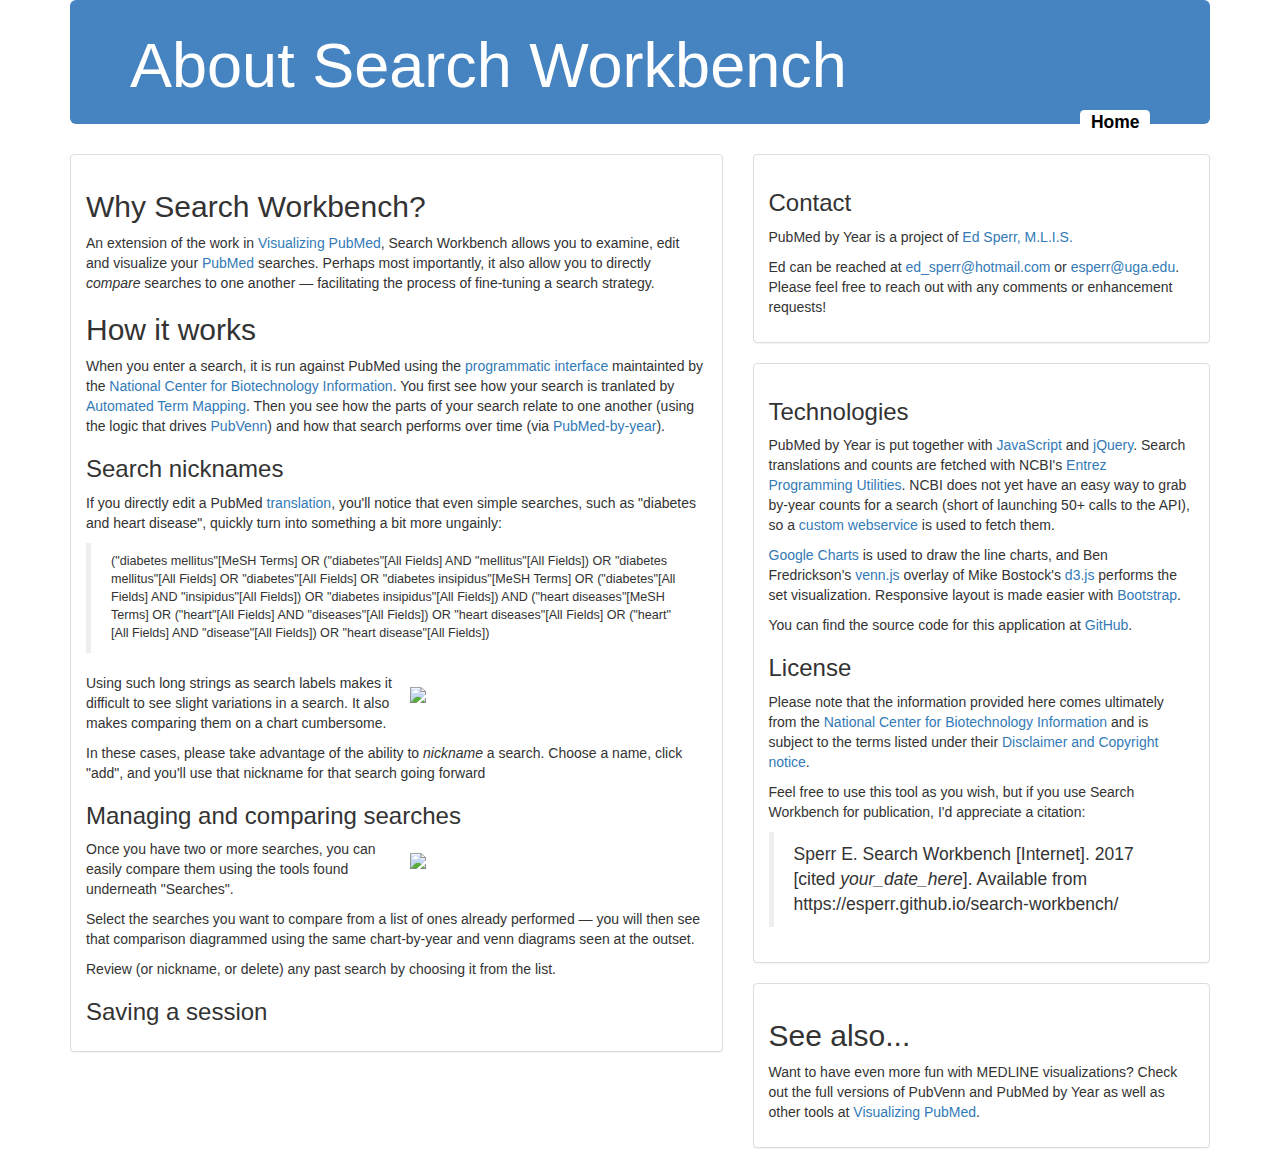
==== about.html @ 6ffc1891 "New about!" ====
<!DOCTYPE html>
<html>
 <head>
<meta charset="UTF-8">
<meta name="viewport" content="width=device-width, initial-scale=1">
<link href="custom.css" rel="stylesheet" type="text/css">
<link rel="stylesheet" href="https://maxcdn.bootstrapcdn.com/bootstrap/3.3.7/css/bootstrap.min.css">

<title>About Search Workbench</title>
<style>
img {
  padding: 1em;
  width: 50%;
  float: right;
}
</style>

</head>

<body>
<script src="https://ajax.googleapis.com/ajax/libs/jquery/2.2.2/jquery.min.js"></script>
<div class="container">
<div id="topbanner" class="jumbotron">
	<h1>About Search Workbench</h1>
	<a id="about" class="label label-default" href="index.html">Home</a>
</div>
   <div class="row">

<div class="col-sm-7 col-md-7 col-lg-7 aboutleft">
	<div class="panel panel-default">
	<div class="panel-body">
		<h2>Why Search Workbench?</h2>
    <p>An extension of the work in <a href="https://esperr.github.io/visualizingpubmed/">
      Visualizing PubMed</a>, Search Workbench allows you to examine, edit and visualize your <a href="https://www.ncbi.nlm.nih.gov/pubmed/">PubMed</a> searches. Perhaps most importantly, it also allow you to directly <em>compare</em> searches to one another &mdash;
      facilitating the process of fine-tuning a search strategy.</p>

    <h2>How it works</h2>
    <p>When you enter a search, it is run against PubMed using the <a href="https://www.ncbi.nlm.nih.gov/books/NBK25501/">programmatic interface</a> maintainted by the <a href="https://www.ncbi.nlm.nih.gov/">National Center for Biotechnology Information</a>. You first see how your search
      is tranlated by <a href="https://www.nlm.nih.gov/bsd/disted/pubmedtutorial/020_040.html">Automated Term Mapping</a>. Then you see how the parts of your search relate to one another (using the logic that drives <a href="https://pubvenn.appspot.com/">PubVenn</a>) and how that search performs over time
      (via <a href="https://esperr.github.io/pubmed-by-year/">PubMed-by-year</a>).</p>

    <h3>Search nicknames</h3>
    <p>If you directly edit a PubMed <a href="https://www.nlm.nih.gov/bsd/disted/pubmedtutorial/020_040.html">translation</a>, you'll notice that even simple searches, such as "diabetes and heart disease", quickly turn into something a bit more ungainly:
      <blockquote style="font-size: 90%;">("diabetes mellitus"[MeSH Terms] OR ("diabetes"[All Fields] AND "mellitus"[All Fields]) OR "diabetes mellitus"[All Fields] OR "diabetes"[All Fields] OR "diabetes insipidus"[MeSH Terms] OR ("diabetes"[All Fields] AND "insipidus"[All Fields]) OR "diabetes insipidus"[All Fields]) AND ("heart diseases"[MeSH Terms] OR ("heart"[All Fields] AND "diseases"[All Fields]) OR "heart diseases"[All Fields] OR ("heart"[All Fields] AND "disease"[All Fields]) OR "heart disease"[All Fields])
      </blockquote>
      <img src="nickname.png" />
      Using such long strings as search labels makes it difficult to see slight variations in a search. It also makes comparing them on a chart cumbersome.</p>
      <p>In these cases, please take advantage of the ability to <em>nickname</em> a search. Choose a name, click "add", and you'll use that nickname for that search going forward
      </p>

    <h3>Managing and comparing searches</h3>
    <img src="comp1.png" />
    <p>Once you have two or more searches, you can easily compare them using the tools found underneath "Searches".</p>
    <p>Select the searches you want to compare from a list of ones already performed &mdash; you will then see that comparison diagrammed using the same chart-by-year and venn diagrams seen at the outset.</p>
    <p>Review (or nickname, or delete) any past search by choosing it from the list.</p>

    <h3>Saving a session</h3>


	</div>
	</div>
</div>

<div class="col-sm-5 col-md-5 col-lg-5">
 <div class="panel panel-default">
<div class="panel-body">
<h3>Contact</h3>
<p>PubMed by Year is a project of <a href="https://esperr.github.io/about/">Ed Sperr, M.L.I.S.</a></p>
<p>Ed can be reached at <a href="mailto:ed_sperr@hotmail.com">ed_sperr@hotmail.com</a> or <a href="mailto:esperr@uga.edu">esperr@uga.edu</a>. Please feel free to reach out with any comments or enhancement requests!</p>
      </div>
   </div>

	<div class="panel panel-default">
	<div class="panel-body">
  	<h3>Technologies</h3>
		<p>PubMed by Year is put together with <a href="https://developer.mozilla.org/en-US/docs/Web/JavaScript">JavaScript</a> and <a href="http://jquery.com/">jQuery</a>. Search translations and counts are fetched with NCBI's <a href="https://www.ncbi.nlm.nih.gov/books/NBK25501/">
      Entrez Programming Utilities</a>. NCBI does not yet have an easy way to grab by-year counts for a search (short of launching 50+ calls to the API), so a <a href="https://github.com/esperr/med-by-year">custom webservice</a>
      is used to fetch them.</p>
      <p><a href="https://developers.google.com/chart/interactive/docs/gallery/linechart">Google Charts</a> is used to draw the line charts, and Ben Fredrickson's <a href="https://github.com/benfred/venn.js/tree/master">venn.js</a> overlay of Mike Bostock's <a href="https://d3js.org/">d3.js</a>
      performs the set visualization. Responsive layout is made easier with <a href="http://getbootstrap.com/">Bootstrap</a>.</p>
    <p>You can find the source code for this application at <a href="https://github.com/esperr/search-workbench">GitHub</a>.</p>

    <h3>License</h3>
		<p>Please note that the information provided here comes ultimately from the <a href="http://www.ncbi.nlm.nih.gov/">National Center for Biotechnology Information</a> and is subject to the terms listed under their
		<a href="http://www.ncbi.nlm.nih.gov/About/disclaimer.html">Disclaimer and Copyright notice</a>.</p>
    <p>Feel free to use this tool as you wish, but if you use Search Workbench for publication, I'd appreciate a citation:
      <blockquote>
        Sperr E. Search Workbench [Internet]. 2017 [cited <em>your_date_here</em>]. Available from https://esperr.github.io/search-workbench/
      </blockquote>
    </p>

  </div>
	</div>



  <div class="panel panel-default">
  <div class="panel-body">
    <h2>See also...</h2>
    <p>Want to have even more fun with MEDLINE visualizations? Check out the full versions of PubVenn and
      PubMed by Year as well as other tools at <a href="https://esperr.github.io/visualizingpubmed/">
        Visualizing PubMed</a>.</p>
  </div>
  </div>

      </div>

</div>
</div>
</body>
---- custom.css ----
html {
  position: relative;
  min-height: 100%;
}

body {
  font-family: Helvetica, Arial, sans-serif;
  margin-left: 4em;
  margin-right: 4em;
  /* Margin bottom by footer height */
margin-bottom: 60px;
  }

#topbanner {
  color: white;
  background-color: rgb(70,131,193);
  font-family: "Century Gothic", Helvetica, sans-serif;
  padding-top: .8em;
  padding-bottom: 1em;

  }

#topbanner h1 {
  font-size:
}

#search {
    border: 1px solid grey;
    border-radius: 10px;
    margin-bottom: 2em;
    padding: 2em;
  }

.hideme { visibility: hidden; }

/*
.percentagechart, .comparechart, .proportionchart {
  padding: 1.5em;
  margin-top: 1em;
 }
*/
 #past dl { padding: 1em;
            margin-bottom: 0; }

#past p {
  margin-left: 1em;
}
#searches {
  overflow: auto;
}

 #compare, #showcompare { margin: 1em; }

 #left{
   min-width: 700px;
  }

/*
 #printable {
   display: none; /* Hidden by default */
/*   position: fixed; /* Stay in place */
/*   z-index: 3; /* Sit on top */
/*   padding-top: 100px; /* Location of the box */
/*   left: 0;
/*   top: 0;
/*   width: 100%; /* Full width */
/*   height: 100%; /* Full height */
/*   overflow: auto; /* Enable scroll if needed */
/*   background-color: rgb(0,0,0); /* Fallback color */
/*   background-color: rgba(0,0,0,0.4); /* Black w/ opacity */
/* } */

/*
 #printable-stuff {
   background-color: #fefefe;
   margin: auto;
   padding: 20px;
   border: 1px solid #888;
   width: 80%;
 }

 #percentkey {
     font-weight: bold;
     font-size: .9em;
     z-index: 2;
     position: absolute;
     left: 85%;
 }
*/

 #translation {
  border: 1px solid grey;
  border-radius: 10px;
  margin-bottom: 2em;
  padding: 2em;  border
  }

  #translationtext {
    padding: .7em;
  }

 .editing {
   font-size: 1.5em;
   padding: 1em;
   border: 1px dotted grey;
  }

.field {
  color: Silver;
}

 #about {
  	float: right;
  	color: black;
  	background-color: white;
  	font-size: 125%;
  }

  #about:hover, #about:focus {
  	background-color: rgb(202,220,237);
  }

  #charts {
    padding-bottom: 80px;
  }

#splash {
  font-size: 115%
}

#nickname {
  float: right;
}

#vennpanel {
  width: 48%;
  float: left;
  margin-bottom: 110px;
}

#yearpanel {
  width: 48%;
  float: left;
  margin-left:2em;

}
.venntooltip {
  position: absolute;
  text-align: center;
  background: #333;
  color: #ddd;
  padding: 2px;
  border: 0px;
  border-radius: 8px;
  opacity: 0;
}

text.label {
	font-size: 110%;
}

.footer {
  margin-top: 60px;
  position: absolute;
  bottom: 0;
  width: 100%;
  /* Set the fixed height of the footer here */
  height: 60px;
  line-height: 60px; /* Vertically center the text there */
  background-color: #f5f5f5;
}
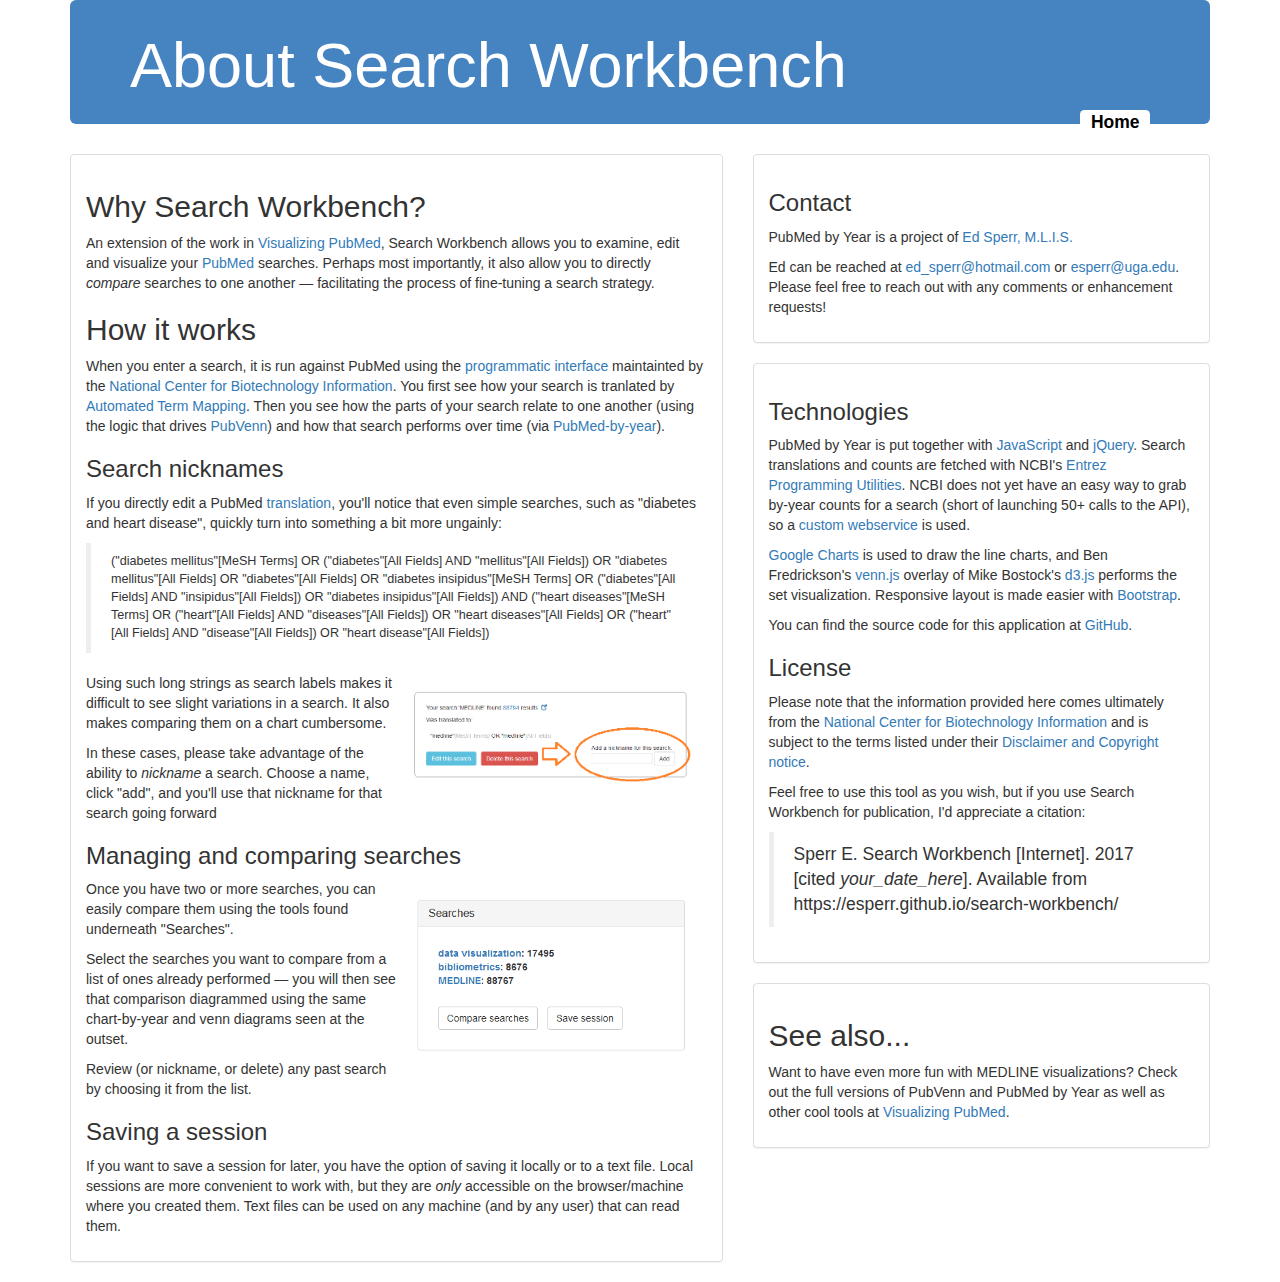
==== commit 869c05a9: "Content tweak" ====
--- a/about.html
+++ b/about.html
@@ -14,6 +14,16 @@
   float: right;
 }
 </style>
+
+<!-- Global Site Tag (gtag.js) - Google Analytics -->
+<script async src="https://www.googletagmanager.com/gtag/js?id=UA-433406-10"></script>
+<script>
+  window.dataLayer = window.dataLayer || [];
+  function gtag(){dataLayer.push(arguments)};
+  gtag('js', new Date());
+
+  gtag('config', 'UA-433406-10');
+</script>
 
 </head>
 
@@ -43,18 +53,19 @@
     <p>If you directly edit a PubMed <a href="https://www.nlm.nih.gov/bsd/disted/pubmedtutorial/020_040.html">translation</a>, you'll notice that even simple searches, such as "diabetes and heart disease", quickly turn into something a bit more ungainly:
       <blockquote style="font-size: 90%;">("diabetes mellitus"[MeSH Terms] OR ("diabetes"[All Fields] AND "mellitus"[All Fields]) OR "diabetes mellitus"[All Fields] OR "diabetes"[All Fields] OR "diabetes insipidus"[MeSH Terms] OR ("diabetes"[All Fields] AND "insipidus"[All Fields]) OR "diabetes insipidus"[All Fields]) AND ("heart diseases"[MeSH Terms] OR ("heart"[All Fields] AND "diseases"[All Fields]) OR "heart diseases"[All Fields] OR ("heart"[All Fields] AND "disease"[All Fields]) OR "heart disease"[All Fields])
       </blockquote>
-      <img src="nickname.png" />
+      <img src="nickname.PNG" />
       Using such long strings as search labels makes it difficult to see slight variations in a search. It also makes comparing them on a chart cumbersome.</p>
       <p>In these cases, please take advantage of the ability to <em>nickname</em> a search. Choose a name, click "add", and you'll use that nickname for that search going forward
       </p>
 
     <h3>Managing and comparing searches</h3>
-    <img src="comp1.png" />
+    <img src="comp1.PNG" />
     <p>Once you have two or more searches, you can easily compare them using the tools found underneath "Searches".</p>
     <p>Select the searches you want to compare from a list of ones already performed &mdash; you will then see that comparison diagrammed using the same chart-by-year and venn diagrams seen at the outset.</p>
     <p>Review (or nickname, or delete) any past search by choosing it from the list.</p>
 
     <h3>Saving a session</h3>
+    <p>If you want to save a session for later, you have the option of saving it locally or to a text file. Local sessions are more convenient to work with, but they are <em>only</em> accessible on the browser/machine where you created them. Text files can be used on any machine (and by any user) that can read them.</p>
 
 
 	</div>
@@ -75,7 +86,7 @@
   	<h3>Technologies</h3>
 		<p>PubMed by Year is put together with <a href="https://developer.mozilla.org/en-US/docs/Web/JavaScript">JavaScript</a> and <a href="http://jquery.com/">jQuery</a>. Search translations and counts are fetched with NCBI's <a href="https://www.ncbi.nlm.nih.gov/books/NBK25501/">
       Entrez Programming Utilities</a>. NCBI does not yet have an easy way to grab by-year counts for a search (short of launching 50+ calls to the API), so a <a href="https://github.com/esperr/med-by-year">custom webservice</a>
-      is used to fetch them.</p>
+      is used.</p>
       <p><a href="https://developers.google.com/chart/interactive/docs/gallery/linechart">Google Charts</a> is used to draw the line charts, and Ben Fredrickson's <a href="https://github.com/benfred/venn.js/tree/master">venn.js</a> overlay of Mike Bostock's <a href="https://d3js.org/">d3.js</a>
       performs the set visualization. Responsive layout is made easier with <a href="http://getbootstrap.com/">Bootstrap</a>.</p>
     <p>You can find the source code for this application at <a href="https://github.com/esperr/search-workbench">GitHub</a>.</p>
@@ -98,7 +109,7 @@
   <div class="panel-body">
     <h2>See also...</h2>
     <p>Want to have even more fun with MEDLINE visualizations? Check out the full versions of PubVenn and
-      PubMed by Year as well as other tools at <a href="https://esperr.github.io/visualizingpubmed/">
+      PubMed by Year as well as other cool tools at <a href="https://esperr.github.io/visualizingpubmed/">
         Visualizing PubMed</a>.</p>
   </div>
   </div>
--- a/custom.css
+++ b/custom.css
@@ -45,16 +45,36 @@
 #past p {
   margin-left: 1em;
 }
+.uniquelist {
+  margin-bottom: 1.5em;
+}
+
+.uniquelist dl {
+  font-size: .9em;
+  margin-left: .6em;
+}
+
+.uniquelist dt {
+  margin-top: .6em;
+}
+
+.uniquelist dd {
+  color: grey;
+}
+
+.seemoreuniq, .uniquedesc {
+  font-weight: bold;
+}
 #searches {
   overflow: auto;
 }
 
  #compare, #showcompare { margin: 1em; }
 
- #left{
+/* #left{
    min-width: 700px;
   }
-
+*/
 /*
  #printable {
    display: none; /* Hidden by default */
@@ -132,18 +152,6 @@
   float: right;
 }
 
-#vennpanel {
-  width: 48%;
-  float: left;
-  margin-bottom: 110px;
-}
-
-#yearpanel {
-  width: 48%;
-  float: left;
-  margin-left:2em;
-
-}
 .venntooltip {
   position: absolute;
   text-align: center;
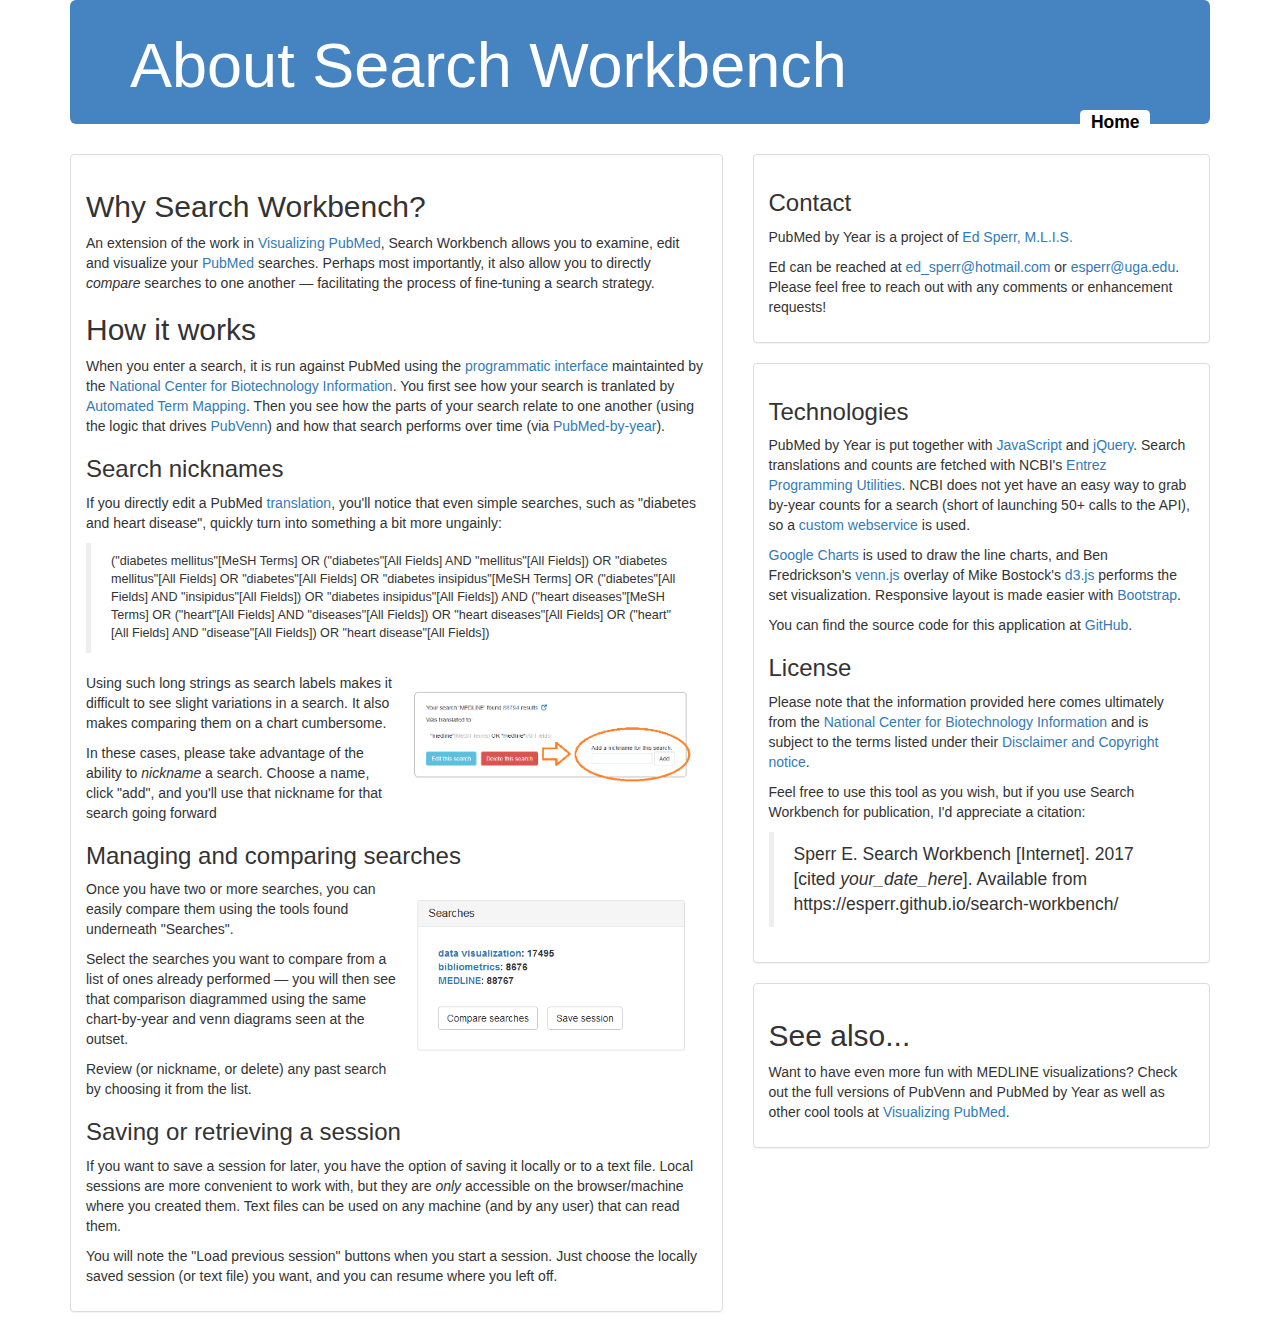
==== commit dcdb6a13: "Content edits" ====
--- a/about.html
+++ b/about.html
@@ -64,9 +64,9 @@
     <p>Select the searches you want to compare from a list of ones already performed &mdash; you will then see that comparison diagrammed using the same chart-by-year and venn diagrams seen at the outset.</p>
     <p>Review (or nickname, or delete) any past search by choosing it from the list.</p>
 
-    <h3>Saving a session</h3>
+    <h3>Saving or retrieving a session</h3>
     <p>If you want to save a session for later, you have the option of saving it locally or to a text file. Local sessions are more convenient to work with, but they are <em>only</em> accessible on the browser/machine where you created them. Text files can be used on any machine (and by any user) that can read them.</p>
-
+    <p>You will note the "Load previous session" buttons when you start a session. Just choose the locally saved session (or text file) you want, and you can resume where you left off.</p>
 
 	</div>
 	</div>
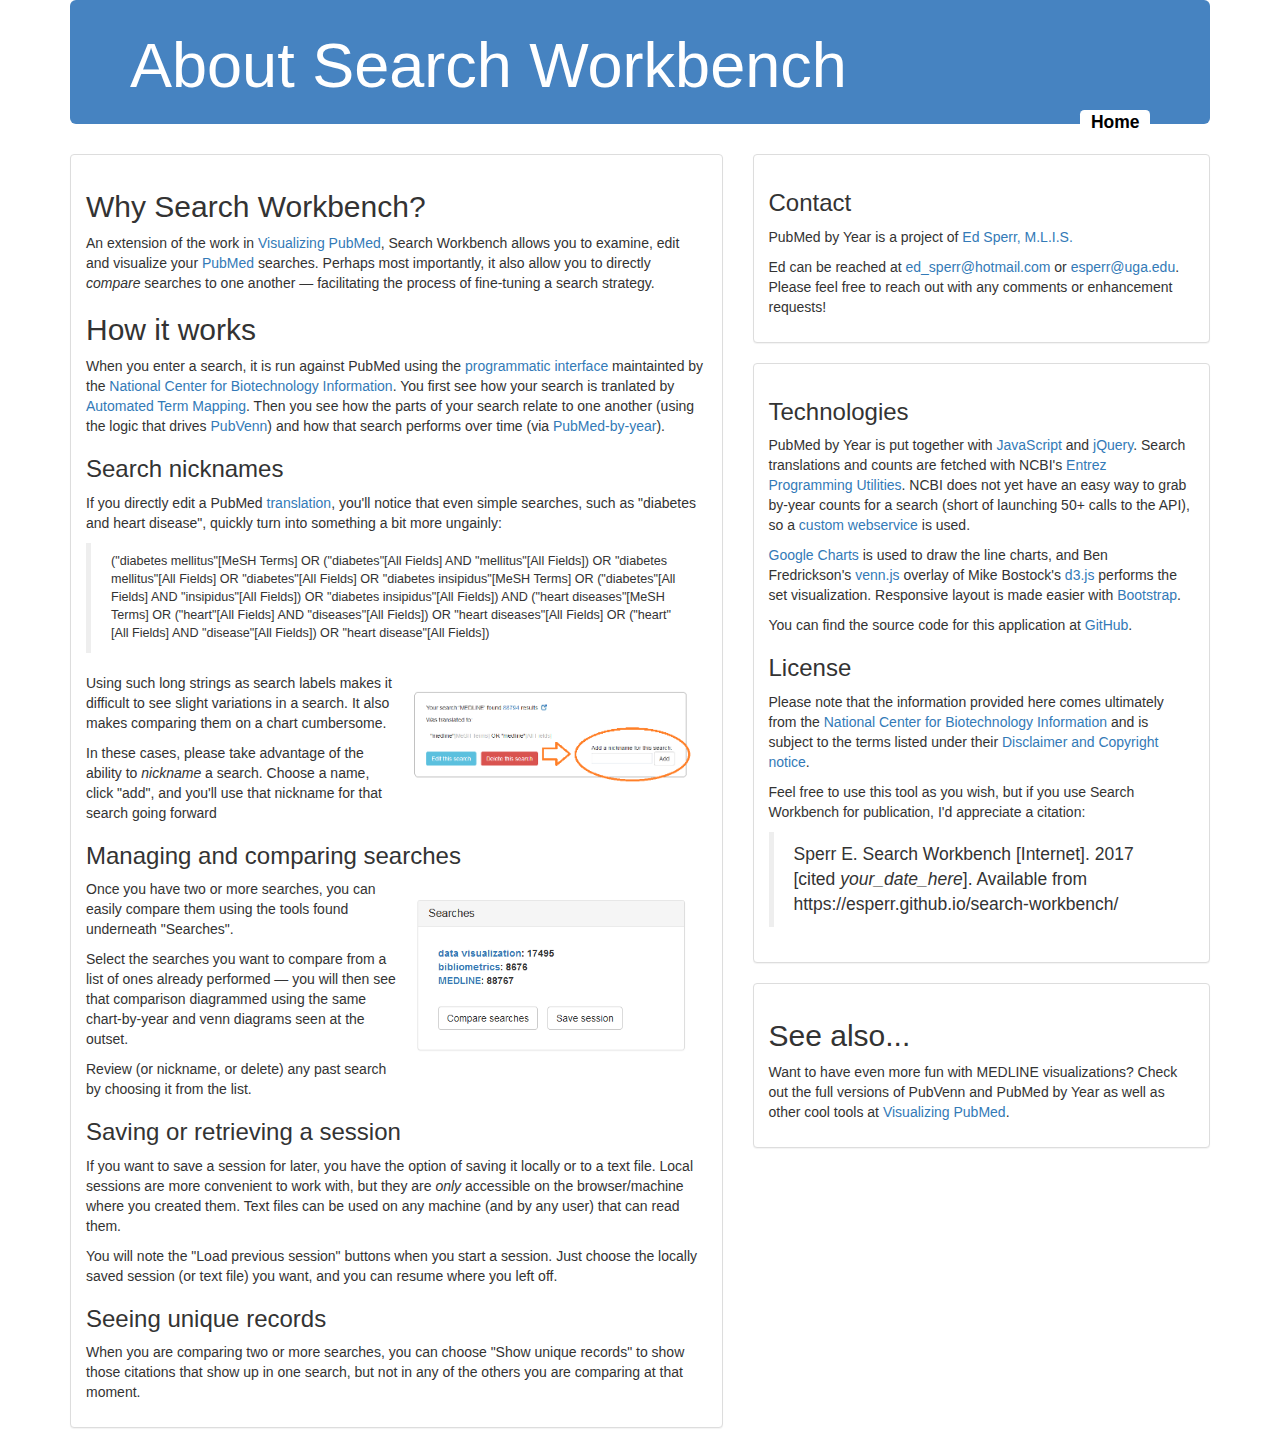
==== commit e0c0d320: "Update about.html" ====
--- a/about.html
+++ b/about.html
@@ -68,6 +68,8 @@
     <p>If you want to save a session for later, you have the option of saving it locally or to a text file. Local sessions are more convenient to work with, but they are <em>only</em> accessible on the browser/machine where you created them. Text files can be used on any machine (and by any user) that can read them.</p>
     <p>You will note the "Load previous session" buttons when you start a session. Just choose the locally saved session (or text file) you want, and you can resume where you left off.</p>
 
+	<h3>Seeing unique records</h3>
+	<p>When you are comparing two or more searches, you can choose "Show unique records" to show those citations that show up in one search, but not in any of the others you are comparing at that moment.</p>	
 	</div>
 	</div>
 </div>
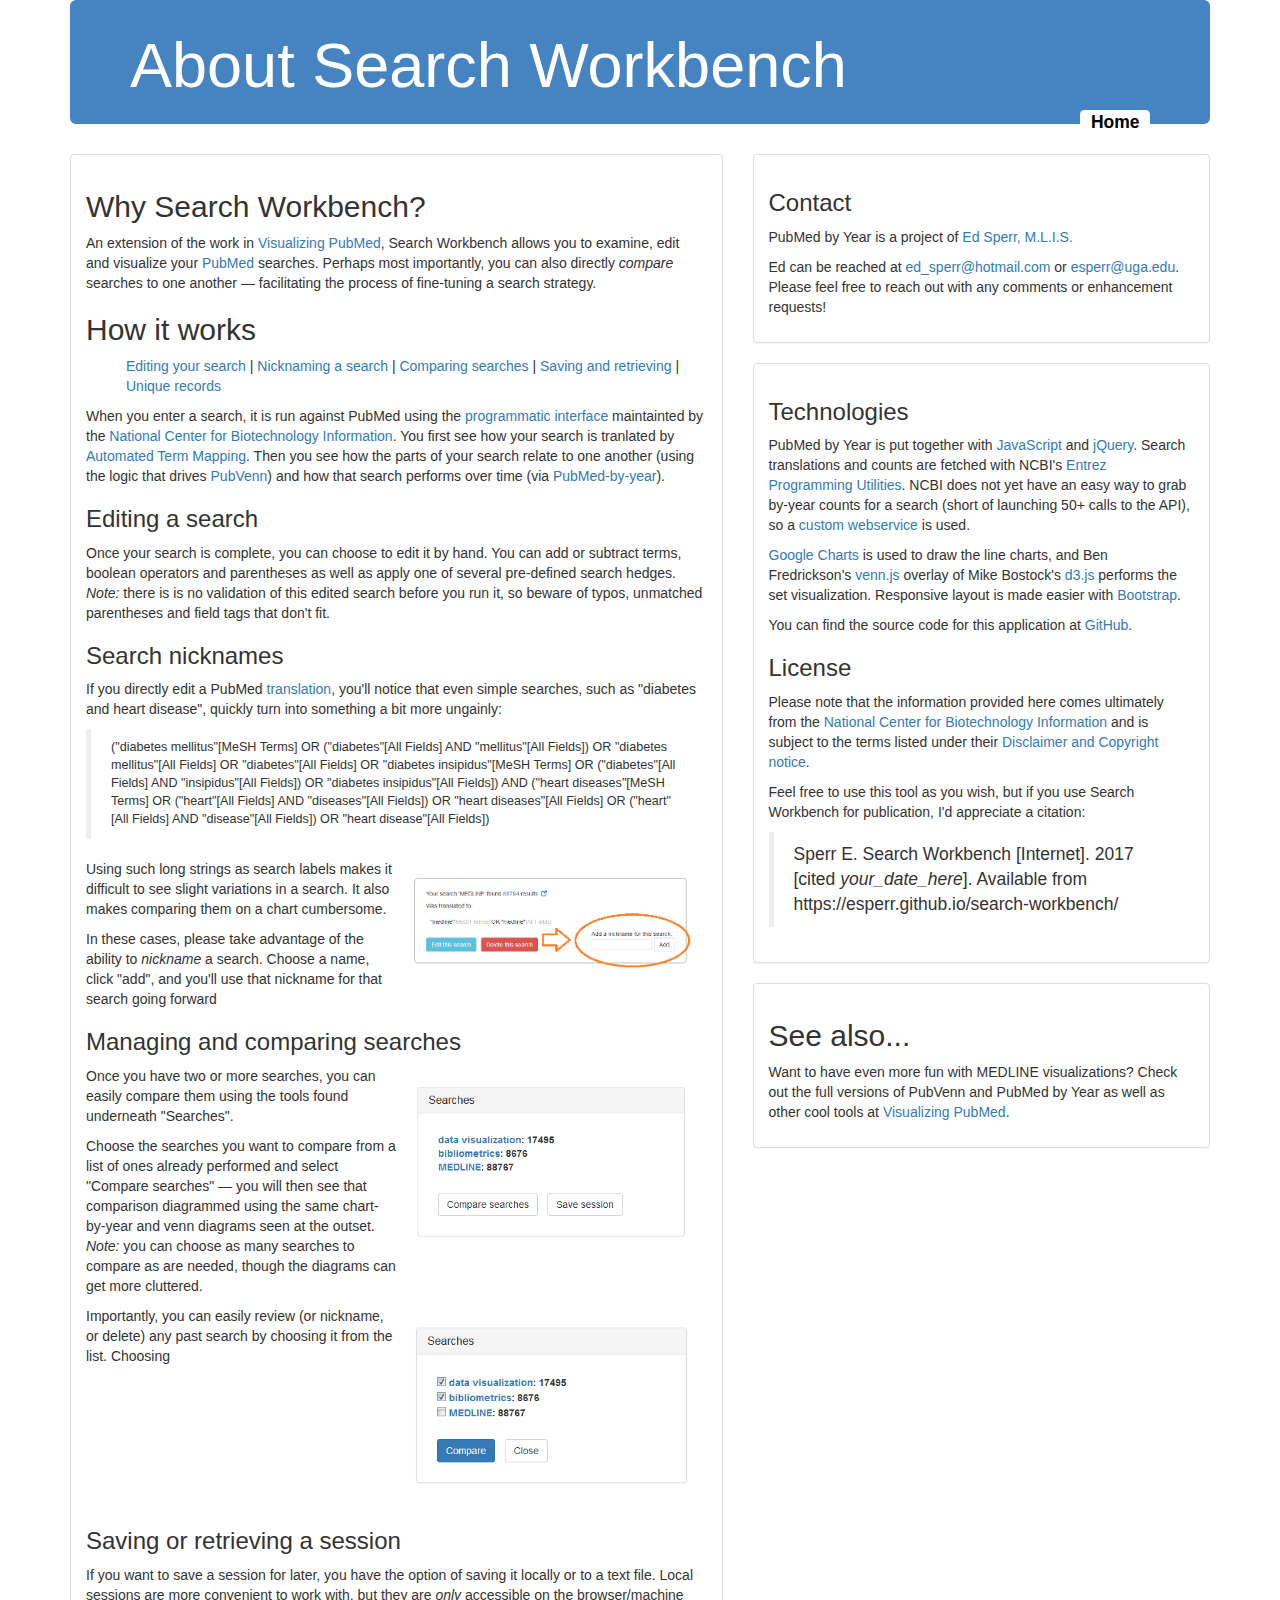
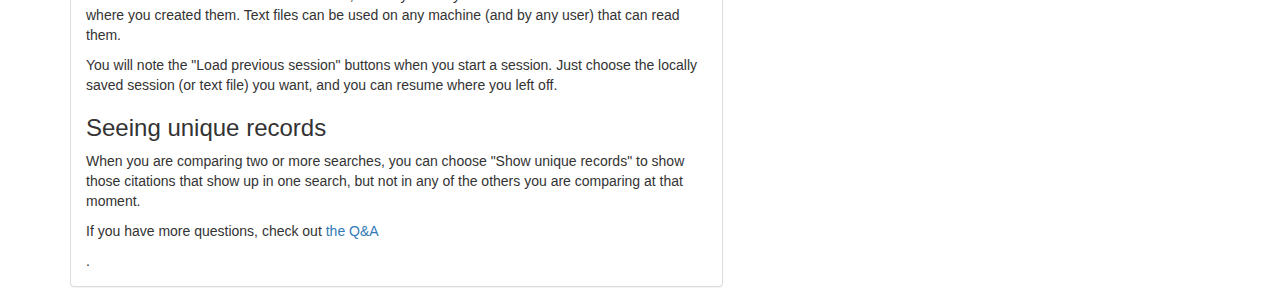
==== commit 27e273fa: "Content edits" ====
--- a/about.html
+++ b/about.html
@@ -1,5 +1,5 @@
 <!DOCTYPE html>
-<html>
+<html lang="en">
  <head>
 <meta charset="UTF-8">
 <meta name="viewport" content="width=device-width, initial-scale=1">
@@ -13,6 +13,9 @@
   width: 50%;
   float: right;
 }
+
+li { display: inline-block; }
+
 </style>
 
 <!-- Global Site Tag (gtag.js) - Google Analytics -->
@@ -41,35 +44,57 @@
 	<div class="panel-body">
 		<h2>Why Search Workbench?</h2>
     <p>An extension of the work in <a href="https://esperr.github.io/visualizingpubmed/">
-      Visualizing PubMed</a>, Search Workbench allows you to examine, edit and visualize your <a href="https://www.ncbi.nlm.nih.gov/pubmed/">PubMed</a> searches. Perhaps most importantly, it also allow you to directly <em>compare</em> searches to one another &mdash;
+      Visualizing PubMed</a>, Search Workbench allows you to examine, edit and visualize your <a href="https://www.ncbi.nlm.nih.gov/pubmed/">PubMed</a> searches. Perhaps most importantly,  you can also directly <em>compare</em> searches to one another &mdash;
       facilitating the process of fine-tuning a search strategy.</p>
 
     <h2>How it works</h2>
+    <ul>
+    <li><a href="#editing">Editing your search</a></li> |
+    <li><a href="#nicknames">Nicknaming a search</a></li> |
+    <li><a href="#managing">Comparing searches</a></li> |
+    <li><a href="#saving">Saving and retrieving</a></li> |
+    <li><a href="#uniques">Unique records</a></li>
+  </ul>
+
     <p>When you enter a search, it is run against PubMed using the <a href="https://www.ncbi.nlm.nih.gov/books/NBK25501/">programmatic interface</a> maintainted by the <a href="https://www.ncbi.nlm.nih.gov/">National Center for Biotechnology Information</a>. You first see how your search
       is tranlated by <a href="https://www.nlm.nih.gov/bsd/disted/pubmedtutorial/020_040.html">Automated Term Mapping</a>. Then you see how the parts of your search relate to one another (using the logic that drives <a href="https://pubvenn.appspot.com/">PubVenn</a>) and how that search performs over time
       (via <a href="https://esperr.github.io/pubmed-by-year/">PubMed-by-year</a>).</p>
 
-    <h3>Search nicknames</h3>
-    <p>If you directly edit a PubMed <a href="https://www.nlm.nih.gov/bsd/disted/pubmedtutorial/020_040.html">translation</a>, you'll notice that even simple searches, such as "diabetes and heart disease", quickly turn into something a bit more ungainly:
-      <blockquote style="font-size: 90%;">("diabetes mellitus"[MeSH Terms] OR ("diabetes"[All Fields] AND "mellitus"[All Fields]) OR "diabetes mellitus"[All Fields] OR "diabetes"[All Fields] OR "diabetes insipidus"[MeSH Terms] OR ("diabetes"[All Fields] AND "insipidus"[All Fields]) OR "diabetes insipidus"[All Fields]) AND ("heart diseases"[MeSH Terms] OR ("heart"[All Fields] AND "diseases"[All Fields]) OR "heart diseases"[All Fields] OR ("heart"[All Fields] AND "disease"[All Fields]) OR "heart disease"[All Fields])
+    <h3 id="editing">Editing a search</h3>
+    <p>Once your search is complete, you can choose to edit it by hand. You can add or subtract terms, boolean operators and parentheses as well as apply one of several pre-defined search hedges.
+    <em>Note:</em> there is is no validation of this edited search before you run it, so beware of typos, unmatched parentheses and field tags that don't fit.</p>
+
+    <h3 id="nicknames">Search nicknames</h3>
+    <p>If you directly edit a PubMed <a href="https://www.nlm.nih.gov/bsd/disted/pubmedtutorial/020_040.html">translation</a>, you'll notice that even simple searches, such as "diabetes and heart disease", quickly turn into something a bit more ungainly:</p>
+      <blockquote style="font-size: 90%;">
+        ("diabetes mellitus"[MeSH Terms] OR ("diabetes"[All Fields] AND "mellitus"[All Fields]) OR "diabetes mellitus"[All Fields] OR "diabetes"[All Fields] OR "diabetes insipidus"[MeSH Terms] OR ("diabetes"[All Fields] AND "insipidus"[All Fields]) OR "diabetes insipidus"[All Fields]) AND ("heart diseases"[MeSH Terms] OR ("heart"[All Fields] AND "diseases"[All Fields]) OR "heart diseases"[All Fields] OR ("heart"[All Fields] AND "disease"[All Fields]) OR "heart disease"[All Fields])
       </blockquote>
-      <img src="nickname.PNG" />
-      Using such long strings as search labels makes it difficult to see slight variations in a search. It also makes comparing them on a chart cumbersome.</p>
+      <img src="nickname.PNG" alt="screenshot snippet" />
+      <p>Using such long strings as search labels makes it difficult to see slight variations in a search. It also makes comparing them on a chart cumbersome.</p>
       <p>In these cases, please take advantage of the ability to <em>nickname</em> a search. Choose a name, click "add", and you'll use that nickname for that search going forward
       </p>
 
-    <h3>Managing and comparing searches</h3>
-    <img src="comp1.PNG" />
+
+
+    <h3 id="managing">Managing and comparing searches</h3>
+    <img src="comp1.PNG" alt="screenshot snippet" />
+
     <p>Once you have two or more searches, you can easily compare them using the tools found underneath "Searches".</p>
-    <p>Select the searches you want to compare from a list of ones already performed &mdash; you will then see that comparison diagrammed using the same chart-by-year and venn diagrams seen at the outset.</p>
-    <p>Review (or nickname, or delete) any past search by choosing it from the list.</p>
 
-    <h3>Saving or retrieving a session</h3>
+    <p>Choose the searches you want to compare from a list of ones already performed and select "Compare searches" &mdash; you will then see that comparison diagrammed using the same chart-by-year and venn diagrams seen at the outset.
+    <em>Note:</em> you can choose as many searches to compare as are needed, though the diagrams can get more cluttered.</p>
+    <img src="comp2.PNG" alt="screenshot snippet" />
+
+    <p>Importantly, you can easily review (or nickname, or delete) any past search by choosing it from the list. Choosing </p>
+    <br style="clear: both;"/>
+    <h3 id="saving">Saving or retrieving a session</h3>
     <p>If you want to save a session for later, you have the option of saving it locally or to a text file. Local sessions are more convenient to work with, but they are <em>only</em> accessible on the browser/machine where you created them. Text files can be used on any machine (and by any user) that can read them.</p>
     <p>You will note the "Load previous session" buttons when you start a session. Just choose the locally saved session (or text file) you want, and you can resume where you left off.</p>
 
-	<h3>Seeing unique records</h3>
-	<p>When you are comparing two or more searches, you can choose "Show unique records" to show those citations that show up in one search, but not in any of the others you are comparing at that moment.</p>	
+    <h3 id="uniques">Seeing unique records</h3>
+    <p>When you are comparing two or more searches, you can choose "Show unique records" to show those citations that show up in one search, but not in any of the others you are comparing at that moment.</p>
+
+    <p>If you have more questions, check out <a href="questionsandanswers.html">the Q&A</a></p>.
 	</div>
 	</div>
 </div>
@@ -97,10 +122,10 @@
 		<p>Please note that the information provided here comes ultimately from the <a href="http://www.ncbi.nlm.nih.gov/">National Center for Biotechnology Information</a> and is subject to the terms listed under their
 		<a href="http://www.ncbi.nlm.nih.gov/About/disclaimer.html">Disclaimer and Copyright notice</a>.</p>
     <p>Feel free to use this tool as you wish, but if you use Search Workbench for publication, I'd appreciate a citation:
-      <blockquote>
+    </p><blockquote>
         Sperr E. Search Workbench [Internet]. 2017 [cited <em>your_date_here</em>]. Available from https://esperr.github.io/search-workbench/
       </blockquote>
-    </p>
+
 
   </div>
 	</div>
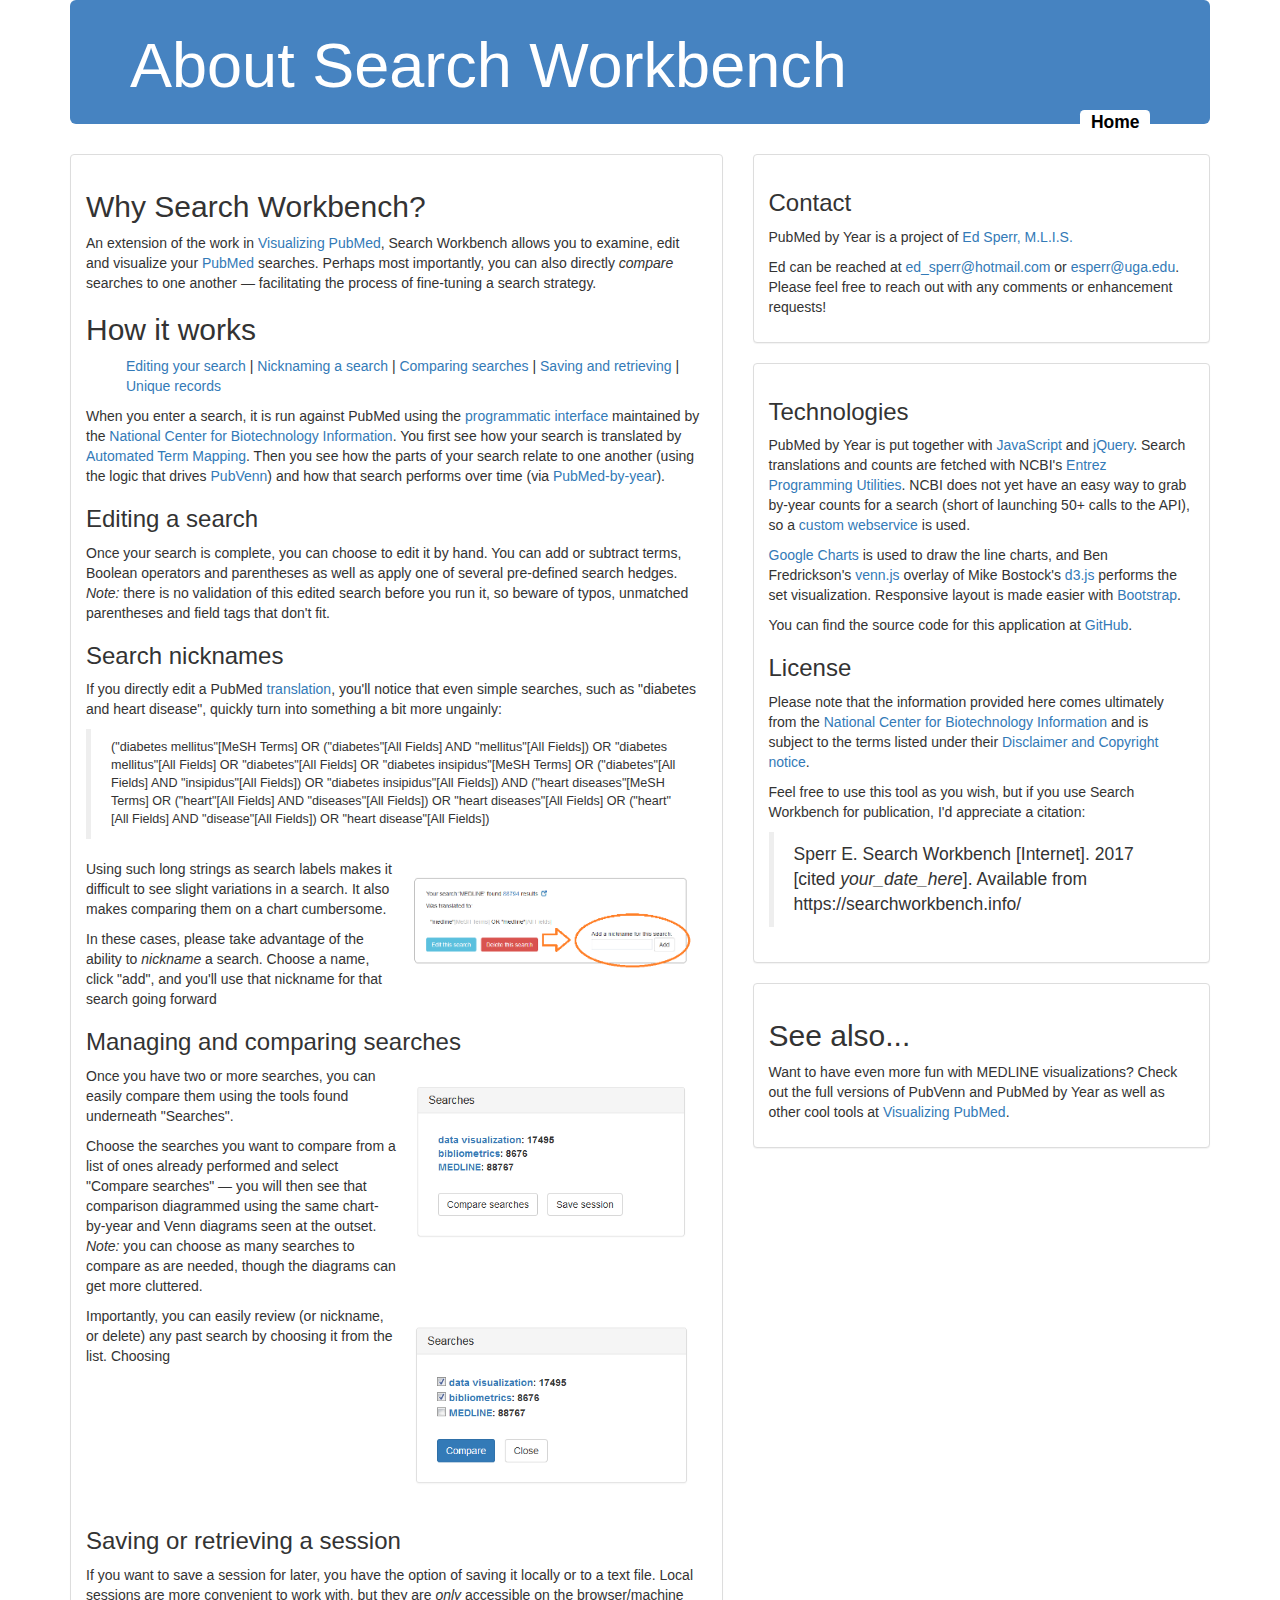
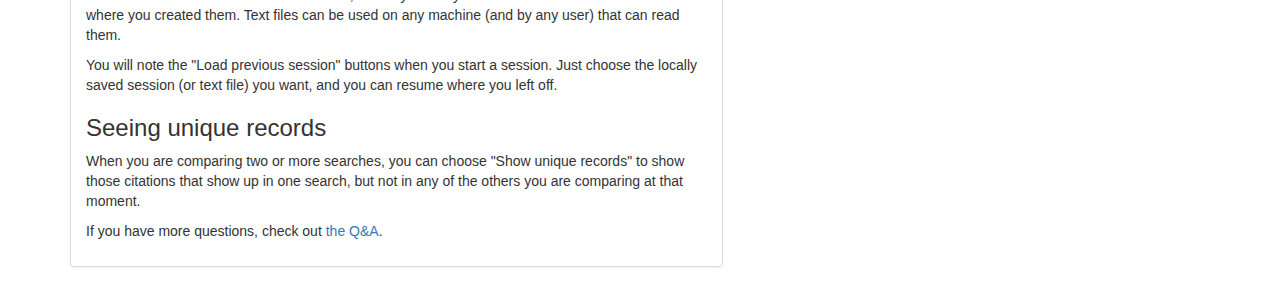
==== commit 4c7595bd: "Fixing typos is fun!" ====
--- a/about.html
+++ b/about.html
@@ -56,13 +56,13 @@
     <li><a href="#uniques">Unique records</a></li>
   </ul>
 
-    <p>When you enter a search, it is run against PubMed using the <a href="https://www.ncbi.nlm.nih.gov/books/NBK25501/">programmatic interface</a> maintainted by the <a href="https://www.ncbi.nlm.nih.gov/">National Center for Biotechnology Information</a>. You first see how your search
-      is tranlated by <a href="https://www.nlm.nih.gov/bsd/disted/pubmedtutorial/020_040.html">Automated Term Mapping</a>. Then you see how the parts of your search relate to one another (using the logic that drives <a href="https://pubvenn.appspot.com/">PubVenn</a>) and how that search performs over time
+    <p>When you enter a search, it is run against PubMed using the <a href="https://www.ncbi.nlm.nih.gov/books/NBK25501/">programmatic interface</a> maintained by the <a href="https://www.ncbi.nlm.nih.gov/">National Center for Biotechnology Information</a>. You first see how your search
+      is translated by <a href="https://www.nlm.nih.gov/bsd/disted/pubmedtutorial/020_040.html">Automated Term Mapping</a>. Then you see how the parts of your search relate to one another (using the logic that drives <a href="https://pubvenn.appspot.com/">PubVenn</a>) and how that search performs over time
       (via <a href="https://esperr.github.io/pubmed-by-year/">PubMed-by-year</a>).</p>
 
     <h3 id="editing">Editing a search</h3>
-    <p>Once your search is complete, you can choose to edit it by hand. You can add or subtract terms, boolean operators and parentheses as well as apply one of several pre-defined search hedges.
-    <em>Note:</em> there is is no validation of this edited search before you run it, so beware of typos, unmatched parentheses and field tags that don't fit.</p>
+    <p>Once your search is complete, you can choose to edit it by hand. You can add or subtract terms, Boolean operators and parentheses as well as apply one of several pre-defined search hedges.
+    <em>Note:</em> there is no validation of this edited search before you run it, so beware of typos, unmatched parentheses and field tags that don't fit.</p>
 
     <h3 id="nicknames">Search nicknames</h3>
     <p>If you directly edit a PubMed <a href="https://www.nlm.nih.gov/bsd/disted/pubmedtutorial/020_040.html">translation</a>, you'll notice that even simple searches, such as "diabetes and heart disease", quickly turn into something a bit more ungainly:</p>
@@ -81,7 +81,7 @@
 
     <p>Once you have two or more searches, you can easily compare them using the tools found underneath "Searches".</p>
 
-    <p>Choose the searches you want to compare from a list of ones already performed and select "Compare searches" &mdash; you will then see that comparison diagrammed using the same chart-by-year and venn diagrams seen at the outset.
+    <p>Choose the searches you want to compare from a list of ones already performed and select "Compare searches" &mdash; you will then see that comparison diagrammed using the same chart-by-year and Venn diagrams seen at the outset.
     <em>Note:</em> you can choose as many searches to compare as are needed, though the diagrams can get more cluttered.</p>
     <img src="comp2.PNG" alt="screenshot snippet" />
 
@@ -94,7 +94,7 @@
     <h3 id="uniques">Seeing unique records</h3>
     <p>When you are comparing two or more searches, you can choose "Show unique records" to show those citations that show up in one search, but not in any of the others you are comparing at that moment.</p>
 
-    <p>If you have more questions, check out <a href="questionsandanswers.html">the Q&A</a></p>.
+    <p>If you have more questions, check out <a href="questionsandanswers.html">the Q&A</a>.</p>
 	</div>
 	</div>
 </div>
@@ -120,10 +120,10 @@
 
     <h3>License</h3>
 		<p>Please note that the information provided here comes ultimately from the <a href="http://www.ncbi.nlm.nih.gov/">National Center for Biotechnology Information</a> and is subject to the terms listed under their
-		<a href="http://www.ncbi.nlm.nih.gov/About/disclaimer.html">Disclaimer and Copyright notice</a>.</p>
+		<a href="https://www.ncbi.nlm.nih.gov/home/about/policies/">Disclaimer and Copyright notice</a>.</p>
     <p>Feel free to use this tool as you wish, but if you use Search Workbench for publication, I'd appreciate a citation:
     </p><blockquote>
-        Sperr E. Search Workbench [Internet]. 2017 [cited <em>your_date_here</em>]. Available from https://esperr.github.io/search-workbench/
+        Sperr E. Search Workbench [Internet]. 2017 [cited <em>your_date_here</em>]. Available from https://searchworkbench.info/
       </blockquote>
 
 
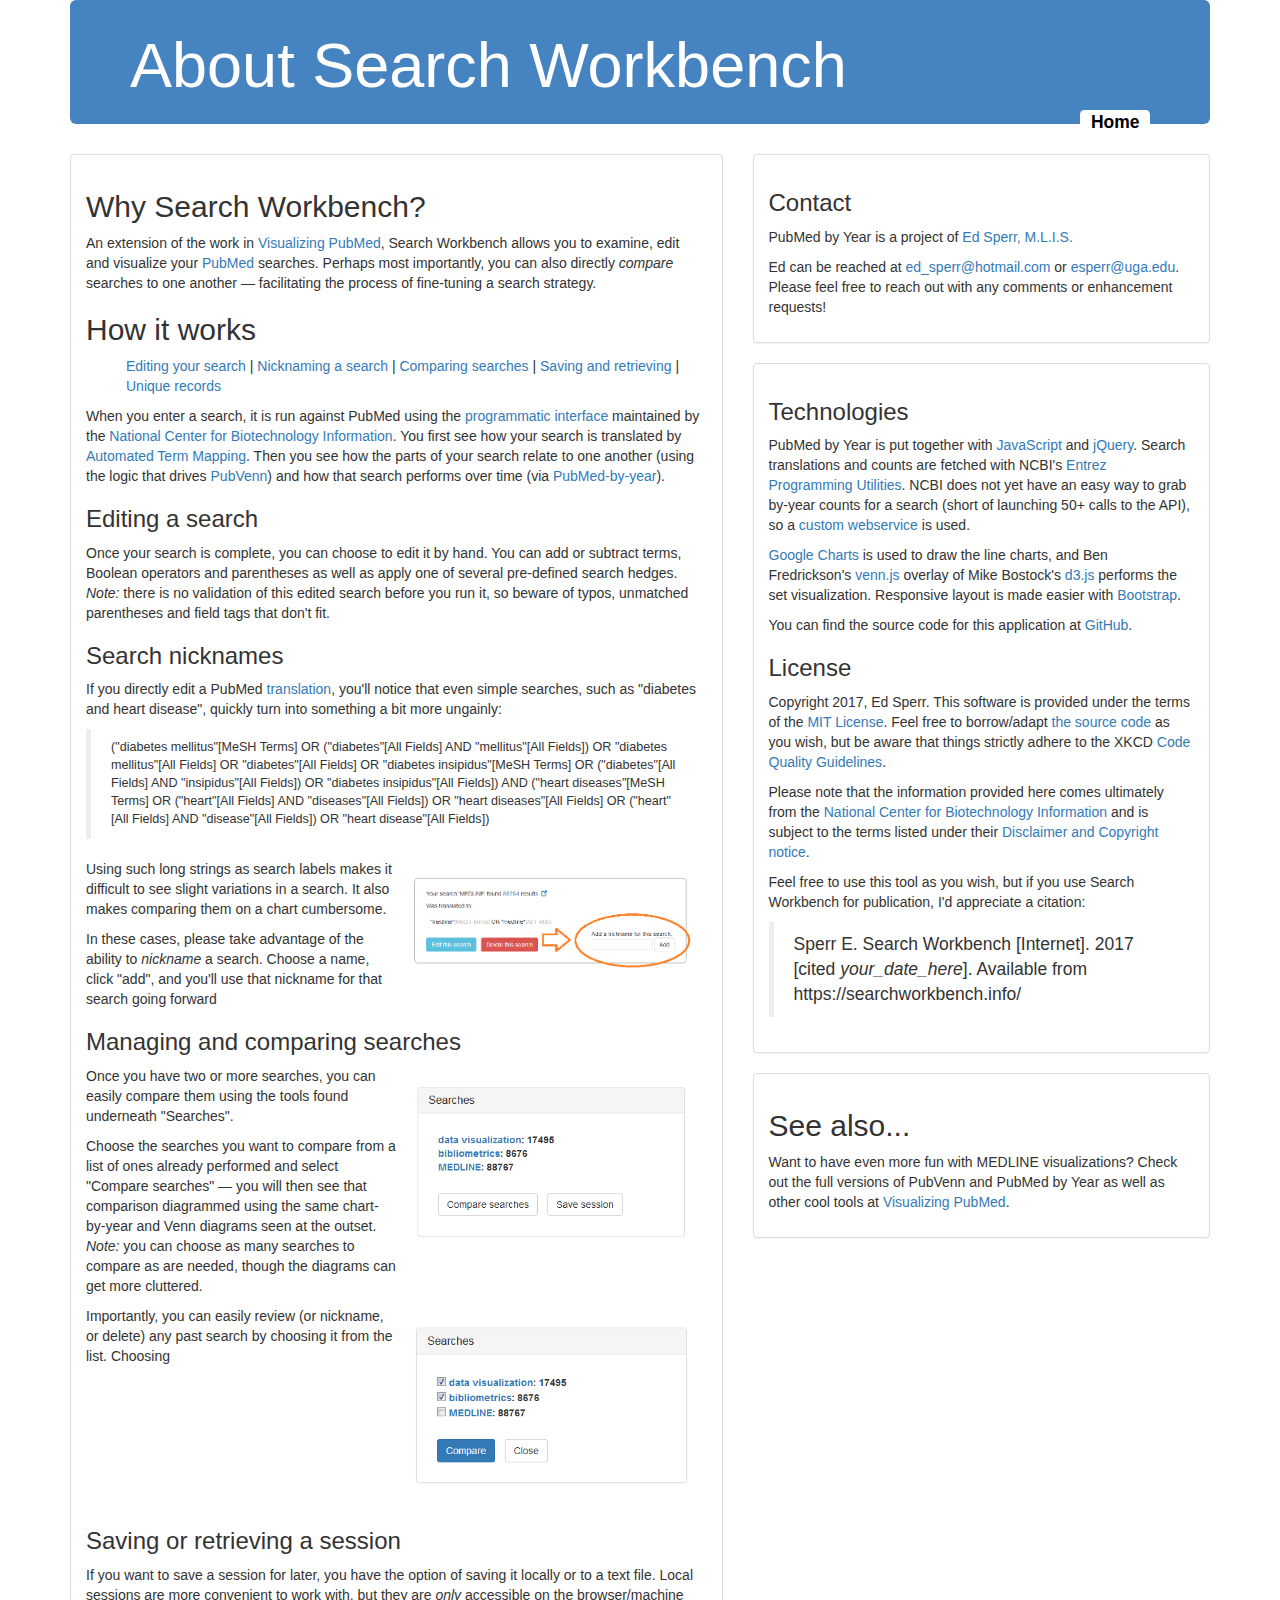
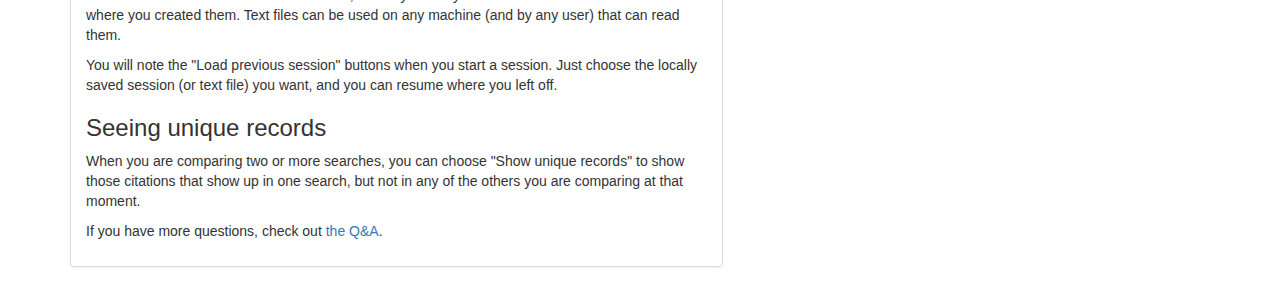
==== commit 8b3f65da: "Added license language" ====
--- a/about.html
+++ b/about.html
@@ -119,6 +119,8 @@
     <p>You can find the source code for this application at <a href="https://github.com/esperr/search-workbench">GitHub</a>.</p>
 
     <h3>License</h3>
+    <p>Copyright 2017, Ed Sperr. This software is provided under the terms of the <a href="https://opensource.org/licenses/MIT">MIT License</a>. Feel free to borrow/adapt <a href="https://github.com/esperr/search-workbench">the source code</a> as you wish, but be aware that things strictly adhere
+      to the XKCD <a href="https://xkcd.com/1513/">Code</a> <a href="https://xkcd.com/1695/">Quality</a> <a href="https://xkcd.com/1833/">Guidelines</a>.</p>
 		<p>Please note that the information provided here comes ultimately from the <a href="http://www.ncbi.nlm.nih.gov/">National Center for Biotechnology Information</a> and is subject to the terms listed under their
 		<a href="https://www.ncbi.nlm.nih.gov/home/about/policies/">Disclaimer and Copyright notice</a>.</p>
     <p>Feel free to use this tool as you wish, but if you use Search Workbench for publication, I'd appreciate a citation:
